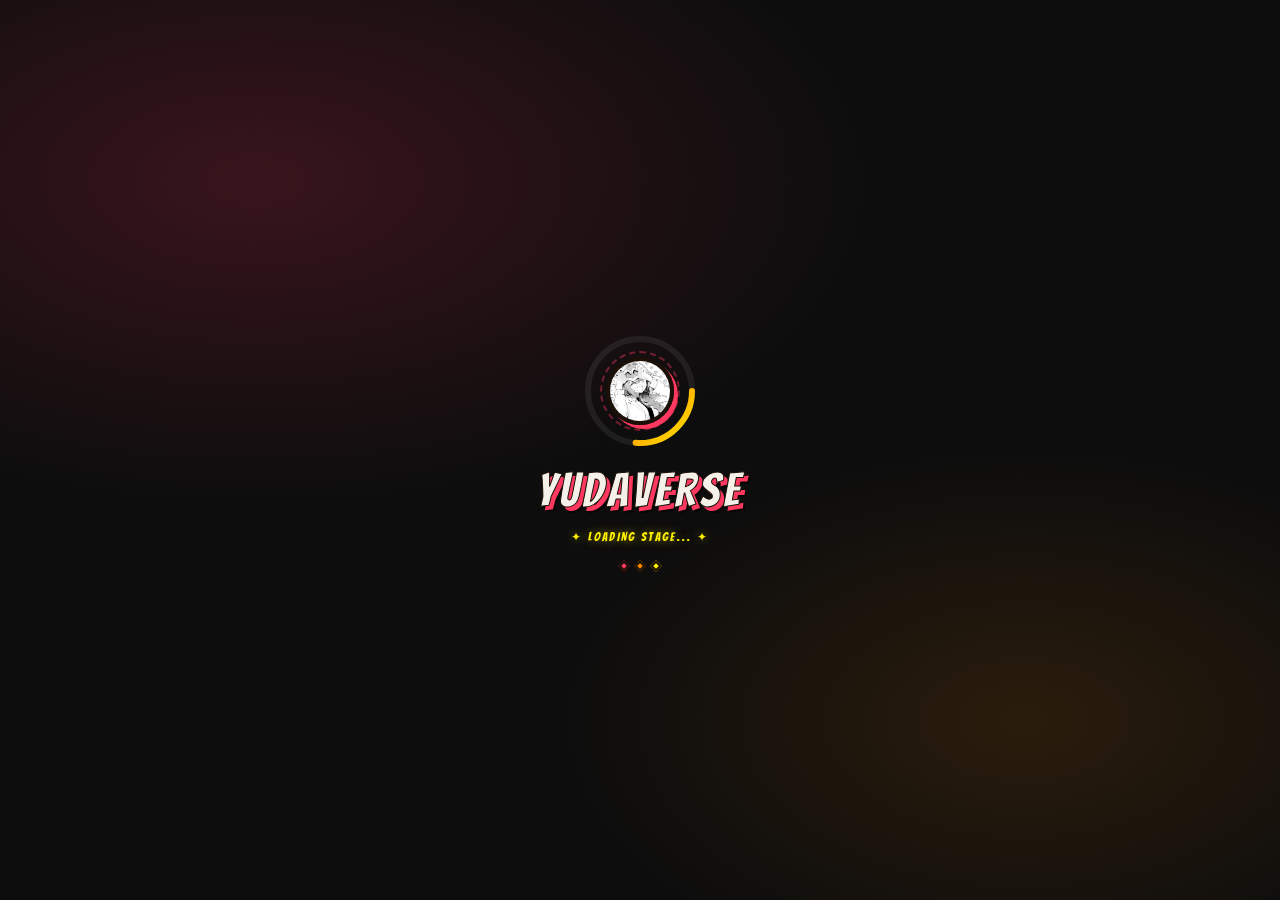
==== downloader/index.html @ 759b3881 "Add files via upload" ====
<!DOCTYPE html>
<html lang="id">
<head>
  <meta charset="UTF-8"/>
  <meta name="viewport" content="width=device-width,initial-scale=1.0"/>
  <title>YudaVerse — Universal Downloader</title>
  <link rel="icon" type="image/jpeg" href="logo.jpeg"/>
  <link rel="preconnect" href="https://fonts.googleapis.com"/>
  <link rel="preconnect" href="https://fonts.gstatic.com" crossorigin/>
  <link href="https://fonts.googleapis.com/css2?family=Bangers&family=Noto+Sans+JP:wght@400;700;900&family=M+PLUS+1p:wght@400;700;800&display=swap" rel="stylesheet"/>
  <link rel="stylesheet" href="style.css"/>
</head>
<body>

<!-- LOADING SCREEN -->
<div id="loadScreen">
  <div class="ls-bg"></div>
  <div class="manga-lines"></div>
  <div class="ls-content">
    <div class="ls-ring-wrap">
      <svg class="ls-ring" viewBox="0 0 120 120" fill="none">
        <circle cx="60" cy="60" r="52" stroke="rgba(255,255,255,.07)" stroke-width="6"/>
        <circle cx="60" cy="60" r="52" stroke="url(#rg)" stroke-width="6" stroke-linecap="round" stroke-dasharray="326" stroke-dashoffset="240" class="ring-spin"/>
        <defs><linearGradient id="rg" x1="0" y1="0" x2="120" y2="120" gradientUnits="userSpaceOnUse"><stop offset="0%" stop-color="#ff3860"/><stop offset="50%" stop-color="#ff8c00"/><stop offset="100%" stop-color="#fff200"/></linearGradient></defs>
      </svg>
      <div class="ls-logo-wrap">
        <img class="ls-logo-img" src="logo.jpeg" alt="YudaVerse"/>
        <div class="ls-logo-border"></div>
      </div>
    </div>
    <p class="ls-brand">YudaVerse</p>
    <p class="ls-tagline">✦ LOADING STAGE... ✦</p>
    <div class="ls-dots"><span></span><span></span><span></span></div>
  </div>
</div>

<!-- PLATFORM PICKER -->
<div id="platformPicker" class="hidden">
  <div class="pp-bg"></div>
  <div class="manga-halftone"></div>
  <div class="pp-panel">
    <div class="pp-header">
      <div class="pp-logo">
        <div class="pp-logo-wrap">
          <img class="pp-logo-img" src="logo.jpeg" alt="YudaVerse"/>
          <div class="pp-logo-ring"></div>
        </div>
        <div class="pp-logo-texts">
          <span class="pp-logo-text">YudaVerse</span>
          <span class="pp-logo-sub">UNIVERSAL DOWNLOADER</span>
        </div>
      </div>
      <div class="pp-speech-bubble">
        <p class="pp-subtitle">Pilih platform yang mau kamu download, senpai! ✦</p>
      </div>
    </div>
    <div class="pp-grid">
      <button class="pp-card" data-p="facebook">
        <div class="pp-card-glow" style="--glow-c:#1877f2"></div>
        <div class="pp-card-icon">
          <svg viewBox="0 0 24 24" fill="#1877f2"><path d="M24 12.073C24 5.405 18.627 0 12 0S0 5.405 0 12.073C0 18.1 4.388 23.094 10.125 24v-8.437H7.078v-3.49h3.047V9.41c0-3.025 1.792-4.697 4.533-4.697 1.312 0 2.686.236 2.686.236v2.97h-1.513c-1.491 0-1.956.93-1.956 1.874v2.25h3.328l-.532 3.49h-2.796V24C19.612 23.094 24 18.1 24 12.073z"/></svg>
        </div>
        <span class="pp-card-name">Facebook</span>
        <span class="pp-card-desc">Video &amp; Reels</span>
        <div class="pp-card-check">&#10003;</div>
      </button>
      <button class="pp-card" data-p="tiktok">
        <div class="pp-card-glow" style="--glow-c:#fe2c55"></div>
        <div class="pp-card-icon" style="background:#010101;border-radius:10px">
          <svg viewBox="0 0 24 24" fill="#fff" style="width:70%;height:70%"><path d="M19.59 6.69a4.83 4.83 0 01-3.77-4.25V2h-3.45v13.67a2.89 2.89 0 01-2.88 2.5 2.89 2.89 0 01-2.89-2.89 2.89 2.89 0 012.89-2.89c.28 0 .54.04.79.1V9.01a6.27 6.27 0 00-.79-.05 6.34 6.34 0 00-6.34 6.34 6.34 6.34 0 006.34 6.34 6.34 6.34 0 006.33-6.34V8.69a8.18 8.18 0 004.77 1.52V6.73a4.85 4.85 0 01-1-.04z"/></svg>
        </div>
        <span class="pp-card-name">TikTok</span>
        <span class="pp-card-desc">Video &amp; Slide</span>
        <div class="pp-card-check">&#10003;</div>
      </button>
      <button class="pp-card" data-p="instagram">
        <div class="pp-card-glow" style="--glow-c:#e1306c"></div>
        <div class="pp-card-icon">
          <svg viewBox="0 0 24 24"><defs><radialGradient id="ig1" cx="30%" cy="107%" r="150%"><stop offset="0%" stop-color="#fdf497"/><stop offset="5%" stop-color="#fdf497"/><stop offset="45%" stop-color="#fd5949"/><stop offset="60%" stop-color="#d6249f"/><stop offset="90%" stop-color="#285AEB"/></radialGradient></defs><path fill="url(#ig1)" d="M12 2.163c3.204 0 3.584.012 4.85.07 3.252.148 4.771 1.691 4.919 4.919.058 1.265.069 1.645.069 4.849 0 3.205-.012 3.584-.069 4.849-.149 3.225-1.664 4.771-4.919 4.919-1.266.058-1.644.07-4.85.07-3.204 0-3.584-.012-4.849-.07-3.26-.149-4.771-1.699-4.919-4.92-.058-1.265-.07-1.644-.07-4.849 0-3.204.013-3.583.07-4.849.149-3.227 1.664-4.771 4.919-4.919 1.266-.057 1.645-.069 4.849-.069zM12 0C8.741 0 8.333.014 7.053.072 2.695.272.273 2.69.073 7.052.014 8.333 0 8.741 0 12c0 3.259.014 3.668.072 4.948.2 4.358 2.618 6.78 6.98 6.98C8.333 23.986 8.741 24 12 24c3.259 0 3.668-.014 4.948-.072 4.354-.2 6.782-2.618 6.979-6.98.059-1.28.073-1.689.073-4.948 0-3.259-.014-3.667-.072-4.947-.196-4.354-2.617-6.78-6.979-6.98C15.668.014 15.259 0 12 0zm0 5.838a6.162 6.162 0 100 12.324 6.162 6.162 0 000-12.324zM12 16a4 4 0 110-8 4 4 0 010 8zm6.406-11.845a1.44 1.44 0 100 2.881 1.44 1.44 0 000-2.881z"/></svg>
        </div>
        <span class="pp-card-name">Instagram</span>
        <span class="pp-card-desc">Reels &amp; Post</span>
        <div class="pp-card-check">&#10003;</div>
      </button>
      <button class="pp-card" data-p="spotify">
        <div class="pp-card-glow" style="--glow-c:#1db954"></div>
        <div class="pp-card-icon">
          <svg viewBox="0 0 24 24" fill="#1db954"><path d="M12 0C5.4 0 0 5.4 0 12s5.4 12 12 12 12-5.4 12-12S18.66 0 12 0zm5.521 17.34c-.24.359-.66.48-1.021.24-2.82-1.74-6.36-2.101-10.561-1.141-.418.122-.779-.179-.899-.539-.12-.421.18-.78.54-.9 4.56-1.021 8.52-.6 11.64 1.32.42.18.479.659.301 1.02zm1.44-3.3c-.301.42-.841.6-1.262.3-3.239-1.98-8.159-2.58-11.939-1.38-.479.12-1.02-.12-1.14-.6-.12-.48.12-1.021.6-1.141C9.6 9.9 15 10.561 18.72 12.84c.361.181.54.78.241 1.2zm.12-3.36C15.24 8.4 8.82 8.16 5.16 9.301c-.6.179-1.2-.181-1.38-.721-.18-.601.18-1.2.72-1.381 4.26-1.26 11.28-1.02 15.721 1.621.539.3.719 1.02.419 1.56-.299.421-1.02.599-1.559.3z"/></svg>
        </div>
        <span class="pp-card-name">Spotify</span>
        <span class="pp-card-desc">Lagu &amp; Track</span>
        <div class="pp-card-check">&#10003;</div>
      </button>
      <button class="pp-card" data-p="soundcloud">
        <div class="pp-card-glow" style="--glow-c:#ff5500"></div>
        <div class="pp-card-icon">
          <svg viewBox="0 0 24 24" fill="#ff5500"><path d="M1.175 12.225c-.017 0-.034.002-.05.006-.017-.004-.034-.006-.05-.006-.225 0-.407.182-.407.407v.001c0 .224.181.406.406.406.017 0 .034-.002.05-.006.017.004.034.006.05.006.225 0 .406-.181.406-.406v-.001c0-.225-.181-.407-.405-.407zm1.469-.83c-.025 0-.049.004-.073.01-.025-.006-.049-.01-.073-.01-.337 0-.609.272-.609.609v.001c0 .337.272.609.609.609.025 0 .049-.004.073-.01.025.006.049.01.073.01.337 0 .609-.272.609-.609v-.001c0-.337-.272-.609-.609-.609zM24 11.175c0-2.251-1.824-4.076-4.075-4.076-.285 0-.563.03-.832.087C18.48 5.648 16.91 4.5 15.075 4.5c-.583 0-1.137.131-1.631.364C12.503 3.124 11.059 2.25 9.419 2.25c-2.758 0-4.994 2.236-4.994 4.994 0 .152.007.302.021.45C2.906 8.151 2.25 9.184 2.25 10.35c0 1.763 1.429 3.192 3.192 3.192H20.6c1.874 0 3.4-1.525 3.4-3.4v-.032l.001.065z"/></svg>
        </div>
        <span class="pp-card-name">SoundCloud</span>
        <span class="pp-card-desc">Audio &amp; Mix</span>
        <div class="pp-card-check">&#10003;</div>
      </button>
      <button class="pp-card" data-p="twitter">
        <div class="pp-card-glow" style="--glow-c:#ffffff"></div>
        <div class="pp-card-icon" style="background:#000;border-radius:10px">
          <svg viewBox="0 0 24 24" fill="#fff" style="width:65%;height:65%"><path d="M18.244 2.25h3.308l-7.227 8.26 8.502 11.24H16.17l-4.714-6.231-5.401 6.231H2.744l7.737-8.835L1.254 2.25H8.08l4.259 5.631 5.905-5.631zm-1.161 17.52h1.833L7.084 4.126H5.117z"/></svg>
        </div>
        <span class="pp-card-name">X / Twitter</span>
        <span class="pp-card-desc">Video Tweet</span>
        <div class="pp-card-check">&#10003;</div>
      </button>
    </div>
    <button class="pp-cta" id="ppCta" disabled>
      <span id="ppCtaLabel">Pilih Platform</span>
      <span class="pp-cta-arrow">&#8594;</span>
    </button>
  </div>
</div>

<!-- MAIN APP -->
<div id="app" class="hidden">
  <header class="app-header">
    <div class="header-brand">
      <div class="header-logo-wrap">
        <img class="header-logo-img" src="logo.jpeg" alt="YudaVerse"/>
        <div class="header-logo-ring"></div>
      </div>
      <div class="header-titles">
        <span class="header-name">YudaVerse</span>
        <span class="header-sub">DOWNLOADER</span>
      </div>
    </div>
    <div class="header-right">
      <button class="header-btn" id="changePlatformBtn" title="Kembali">← Kembali</button>
    </div>
  </header>
  <div class="active-platform" id="activePlatformBadge">
    <div class="ap-icon" id="apIcon"></div>
    <div class="ap-text">
      <div class="ap-name" id="apName">Facebook Downloader</div>
      <div class="ap-desc" id="apDesc">Contoh: facebook.com/share/r/...</div>
    </div>
  </div>
  <div class="input-area" id="urlInputArea">
    <div class="input-wrap">
      <span class="i-pfx">
        <svg viewBox="0 0 24 24" fill="none" stroke="currentColor" stroke-width="2" stroke-linecap="round" stroke-linejoin="round"><path d="M10 13a5 5 0 007.54.54l3-3a5 5 0 00-7.07-7.07l-1.72 1.71"/><path d="M14 11a5 5 0 00-7.54-.54l-3 3a5 5 0 007.07 7.07l1.71-1.71"/></svg>
      </span>
      <input type="url" id="urlInput" placeholder="Paste URL di sini, senpai~" autocomplete="off" spellcheck="false"/>
      <button id="clearBtn" class="clear-btn" title="Hapus">&#x2715;</button>
    </div>
    <button id="goBtn" class="go-btn">
      <span id="goBtnLbl">DOWNLOAD!</span>
      <span class="go-arr">↓</span>
    </button>
  </div>
  <div id="zone" class="zone" style="display:none">
    <div id="zLoad" class="z-load" style="display:none">
      <svg class="z-spinner" viewBox="0 0 50 50">
        <circle cx="25" cy="25" r="20" fill="none" stroke="url(#sg)" stroke-width="4" stroke-linecap="round" stroke-dasharray="100" stroke-dashoffset="60"/>
        <defs><linearGradient id="sg" x1="0" y1="0" x2="50" y2="50" gradientUnits="userSpaceOnUse"><stop offset="0%" stop-color="#ff3860"/><stop offset="100%" stop-color="#ff8c00"/></linearGradient></defs>
      </svg>
      <p>Mengambil data&hellip;</p>
    </div>
    <div id="zErr" class="z-err" style="display:none">
      <span class="z-err-ico">&#9888;&#65039;</span>
      <p id="zErrMsg"></p>
      <button onclick="resetUI()">Coba Lagi</button>
    </div>
    <div id="zMedia" class="mcard" style="display:none">
      <div class="mcard-cover-wrap">
        <img id="mCover" class="mcard-cover" alt="cover" style="display:none"/>
        <span id="mPtag" class="mcard-ptag tag-fb">FB</span>
      </div>
      <div class="mcard-body">
        <p id="mTitle" class="mcard-title"></p>
        <div id="mMeta" class="mcard-meta"></div>
        <div id="mLinks" class="mcard-links"></div>
      </div>
    </div>
  </div>
</div>

<!-- MUSIC PLAYER -->
<div id="musicPlayer" style="display:none">
  <button class="mp-logo-btn" id="mpPlayBtn" title="Play/Pause">
    <img class="mp-logo-img" src="logo.jpeg" alt="YudaVerse"/>
    <div class="mp-logo-overlay">
      <svg class="icon-play" viewBox="0 0 24 24"><polygon points="6,4 20,12 6,20"/></svg>
      <svg class="icon-pause" viewBox="0 0 24 24"><rect x="5" y="4" width="4" height="16" rx="1"/><rect x="15" y="4" width="4" height="16" rx="1"/></svg>
    </div>
  </button>
  <div class="mp-info">
    <div class="mp-sub" id="mpSubText">Tap logo untuk memutar ♪</div>
  </div>
</div>
<audio id="bgAudio" loop preload="none"></audio>

<!-- WA FLOAT -->
<a id="waFloat" href="https://wa.me/6285880732507" target="_blank" rel="noopener" title="Chat WhatsApp">
  <svg viewBox="0 0 24 24"><path d="M17.472 14.382c-.297-.149-1.758-.867-2.03-.967-.273-.099-.471-.148-.67.15-.197.297-.767.966-.94 1.164-.173.199-.347.223-.644.075-.297-.15-1.255-.463-2.39-1.475-.883-.788-1.48-1.761-1.653-2.059-.173-.297-.018-.458.13-.606.134-.133.298-.347.446-.52.149-.174.198-.298.298-.497.099-.198.05-.371-.025-.52-.075-.149-.669-1.612-.916-2.207-.242-.579-.487-.5-.669-.51-.173-.008-.371-.01-.57-.01-.198 0-.52.074-.792.372-.272.297-1.04 1.016-1.04 2.479 0 1.462 1.065 2.875 1.213 3.074.149.198 2.096 3.2 5.077 4.487.709.306 1.262.489 1.694.625.712.227 1.36.195 1.871.118.571-.085 1.758-.719 2.006-1.413.248-.694.248-1.289.173-1.413-.074-.124-.272-.198-.57-.347m-5.421 7.403h-.004a9.87 9.87 0 01-5.031-1.378l-.361-.214-3.741.982.998-3.648-.235-.374a9.86 9.86 0 01-1.51-5.26c.001-5.45 4.436-9.884 9.888-9.884 2.64 0 5.122 1.03 6.988 2.898a9.825 9.825 0 012.893 6.994c-.003 5.45-4.437 9.884-9.885 9.884m8.413-18.297A11.815 11.815 0 0012.05 0C5.495 0 .16 5.335.157 11.892c0 2.096.547 4.142 1.588 5.945L.057 24l6.305-1.654a11.882 11.882 0 005.683 1.448h.005c6.554 0 11.89-5.335 11.893-11.893a11.821 11.821 0 00-3.48-8.413z"/></svg>
</a>

<script src="app.js"></script>
</body>
</html>
---- downloader/style.css ----
@import url('https://fonts.googleapis.com/css2?family=Bangers&family=M+PLUS+1p:wght@400;700;800;900&display=swap');

:root{
  --bg:#0d0d0d;--surface:#161616;--surface2:#1f1f1f;
  --border:rgba(255,255,255,.1);--border2:rgba(255,255,255,.2);
  --text:#f5f0e8;--muted:#7a7060;--muted2:#b0a890;
  --accent:#ff3860;--accent2:#ff8c00;--green:#00e676;--red:#ff1744;
  --yellow:#fff200;--ink:#1a1008;
  --r-sm:4px;--r-md:6px;--r-lg:8px;--r-xl:12px;
  --shadow:0 8px 40px rgba(0,0,0,.9);
  --glow:0 0 20px rgba(255,56,96,.3);
  --font-head:'Bangers',cursive;--font-body:'M PLUS 1p',sans-serif;
  --ink-border:3px solid #1a1008;
  --ink-border-heavy:4px solid #1a1008;
}

*,*::before,*::after{box-sizing:border-box;margin:0;padding:0}
html{font-size:16px}
body{
  background:var(--bg);color:var(--text);font-family:var(--font-body);
  min-height:100dvh;overflow-x:hidden;-webkit-font-smoothing:antialiased;
  background-image:
    repeating-linear-gradient(0deg,transparent,transparent 28px,rgba(255,255,255,.012) 28px,rgba(255,255,255,.012) 29px),
    repeating-linear-gradient(90deg,transparent,transparent 28px,rgba(255,255,255,.012) 28px,rgba(255,255,255,.012) 29px);
}
.hidden{display:none!important}
.fade-out{animation:fadeOut .4s ease forwards}
.slide-in{animation:slideUp .5s cubic-bezier(.22,1,.36,1) forwards}

@keyframes fadeOut{to{opacity:0;transform:scale(.96);pointer-events:none}}
@keyframes slideUp{from{opacity:0;transform:translateY(26px)}to{opacity:1;transform:translateY(0)}}
@keyframes fadeIn{from{opacity:0;transform:translateY(8px)}to{opacity:1;transform:translateY(0)}}
@keyframes spin{to{transform:rotate(360deg)}}
@keyframes dot{0%,80%,100%{transform:scale(.6);opacity:.35}40%{transform:scale(1);opacity:1}}
@keyframes shake{0%,100%{transform:translateX(0)}20%{transform:translateX(-6px)}40%{transform:translateX(6px)}60%{transform:translateX(-4px)}80%{transform:translateX(4px)}}
@keyframes bgShift{0%,100%{background-position:0% 50%}50%{background-position:100% 50%}}
@keyframes pulse{0%,100%{box-shadow:4px 4px 0 #1a1008,0 0 0 0 rgba(255,56,96,.5)}50%{box-shadow:4px 4px 0 #1a1008,0 0 0 10px rgba(255,56,96,0)}}
@keyframes mangaPop{0%{transform:scale(.7) rotate(-3deg);opacity:0}60%{transform:scale(1.08) rotate(1deg)}100%{transform:scale(1) rotate(0deg);opacity:1}}
@keyframes inkDrip{0%,100%{transform:translateY(0)}50%{transform:translateY(3px)}}

.manga-halftone{
  position:fixed;inset:0;pointer-events:none;z-index:0;
  background-image:radial-gradient(circle,rgba(255,56,96,.05) 1px,transparent 1px);
  background-size:18px 18px;
}

/* ─── LOADING ─── */
#loadScreen{position:fixed;inset:0;z-index:9999;display:flex;align-items:center;justify-content:center;background:var(--bg);overflow:hidden}
.ls-bg{position:absolute;inset:0;background:radial-gradient(ellipse 80% 60% at 20% 20%,rgba(255,56,96,.18) 0%,transparent 60%),radial-gradient(ellipse 60% 50% at 80% 80%,rgba(255,140,0,.12) 0%,transparent 60%)}
.ls-content{position:relative;z-index:1;display:flex;flex-direction:column;align-items:center;gap:14px;animation:mangaPop .6s cubic-bezier(.34,1.56,.64,1) forwards}
.ls-ring-wrap{position:relative;width:120px;height:120px;display:flex;align-items:center;justify-content:center}
.ls-ring{position:absolute;inset:0;width:100%;height:100%}
.ring-spin{animation:spin 1.4s linear infinite;transform-origin:60px 60px}
.ls-logo-wrap{position:relative;width:72px;height:72px;display:flex;align-items:center;justify-content:center}
.ls-logo-img{width:68px;height:68px;border-radius:50%;object-fit:cover;border:var(--ink-border-heavy);box-shadow:4px 4px 0 var(--accent)}
.ls-logo-border{position:absolute;inset:-4px;border-radius:50%;border:2px dashed rgba(255,56,96,.4);animation:spin 6s linear infinite}
.ls-brand{font-family:var(--font-head);font-size:3rem;font-weight:400;letter-spacing:.08em;color:var(--text);text-shadow:4px 4px 0 var(--accent),6px 6px 0 rgba(0,0,0,.5);-webkit-text-stroke:1px var(--ink)}
.ls-tagline{font-size:.72rem;color:var(--yellow);letter-spacing:.2em;font-family:var(--font-head);text-shadow:0 0 10px rgba(255,242,0,.5);animation:inkDrip 1.5s ease-in-out infinite}
.ls-dots{display:flex;gap:8px;margin-top:4px}
.ls-dots span{width:8px;height:8px;border-radius:0;background:var(--accent);border:2px solid var(--ink);animation:dot 1.2s ease-in-out infinite;transform:rotate(45deg)}
.ls-dots span:nth-child(2){animation-delay:.2s;background:var(--accent2)}
.ls-dots span:nth-child(3){animation-delay:.4s;background:var(--yellow)}

/* ─── PLATFORM PICKER ─── */
#platformPicker{position:fixed;inset:0;z-index:8888;display:flex;align-items:center;justify-content:center;padding:20px;overflow-y:auto}
.pp-bg{position:fixed;inset:0;background:radial-gradient(ellipse 70% 60% at 15% 15%,rgba(255,56,96,.15) 0%,transparent 55%),radial-gradient(ellipse 60% 55% at 85% 85%,rgba(255,140,0,.10) 0%,transparent 55%),var(--bg)}
.pp-panel{position:relative;z-index:1;width:100%;max-width:540px;padding:28px 20px 24px;background:var(--surface);border:var(--ink-border-heavy);border-radius:var(--r-xl);box-shadow:6px 6px 0 var(--accent),var(--shadow);outline:2px solid rgba(255,56,96,.15);outline-offset:4px}
.pp-header{text-align:center;margin-bottom:24px}
.pp-logo{display:inline-flex;align-items:center;gap:14px;margin-bottom:14px}
.pp-logo-wrap{position:relative;width:56px;height:56px;display:flex;align-items:center;justify-content:center;flex-shrink:0}
.pp-logo-img{width:52px;height:52px;border-radius:50%;object-fit:cover;border:var(--ink-border-heavy);box-shadow:3px 3px 0 var(--accent)}
.pp-logo-ring{position:absolute;inset:-3px;border-radius:50%;border:2px dashed rgba(255,56,96,.4);animation:spin 8s linear infinite}
.pp-logo-texts{display:flex;flex-direction:column;align-items:flex-start;gap:2px}
.pp-logo-text{font-family:var(--font-head);font-size:2rem;font-weight:400;letter-spacing:.06em;color:var(--text);text-shadow:3px 3px 0 var(--accent);-webkit-text-stroke:.5px var(--ink);line-height:1}
.pp-logo-sub{font-size:.56rem;letter-spacing:.18em;font-family:var(--font-head);background:var(--accent);color:#fff;padding:1px 6px;border-radius:2px;border:1px solid var(--ink)}
.pp-speech-bubble{position:relative;background:rgba(255,242,0,.06);border:2px solid rgba(255,242,0,.25);border-radius:var(--r-md);padding:10px 14px;display:inline-block}
.pp-speech-bubble::before{content:'';position:absolute;top:-10px;left:50%;transform:translateX(-50%);width:0;height:0;border-left:8px solid transparent;border-right:8px solid transparent;border-bottom:10px solid rgba(255,242,0,.25)}
.pp-subtitle{font-size:.82rem;color:var(--muted2);line-height:1.5}
.pp-grid{display:grid;grid-template-columns:repeat(3,1fr);gap:8px;margin-bottom:20px}
.pp-card{position:relative;overflow:hidden;background:var(--surface2);border:var(--ink-border);border-radius:var(--r-sm);padding:14px 8px 12px;cursor:pointer;display:flex;flex-direction:column;align-items:center;gap:6px;transition:transform .15s,box-shadow .2s;font-family:var(--font-body);clip-path:polygon(0 0,calc(100% - 8px) 0,100% 8px,100% 100%,8px 100%,0 calc(100% - 8px))}
.pp-card-glow{position:absolute;inset:0;background:radial-gradient(ellipse 80% 60% at 50% 0%,var(--glow-c,#fff),transparent 65%);opacity:0;transition:opacity .3s;pointer-events:none}
.pp-card:hover .pp-card-glow,.pp-card.selected .pp-card-glow{opacity:.18}
.pp-card:hover{transform:translate(-2px,-2px);box-shadow:4px 4px 0 var(--accent)}
.pp-card.selected{border-color:var(--accent);background:rgba(255,56,96,.08);box-shadow:4px 4px 0 var(--accent);transform:translate(-2px,-2px)}
.pp-card-icon{width:40px;height:40px;border-radius:8px;display:flex;align-items:center;justify-content:center;overflow:hidden;border:2px solid var(--ink)}
.pp-card-icon img,.pp-card-icon svg{width:100%;height:100%;object-fit:contain}
.pp-card-name{font-family:var(--font-head);font-size:.85rem;font-weight:400;color:var(--text);letter-spacing:.03em}
.pp-card-desc{font-size:.62rem;color:var(--muted);text-align:center;line-height:1.3}
.pp-card-check{position:absolute;top:5px;right:5px;width:18px;height:18px;background:var(--accent);color:#fff;font-size:.6rem;font-weight:800;display:flex;align-items:center;justify-content:center;opacity:0;transform:scale(.3) rotate(-20deg);transition:opacity .2s,transform .25s cubic-bezier(.34,1.56,.64,1);clip-path:polygon(0 0,calc(100% - 4px) 0,100% 4px,100% 100%,4px 100%,0 calc(100% - 4px))}
.pp-card.selected .pp-card-check{opacity:1;transform:scale(1) rotate(0)}
.pp-cta{width:100%;padding:14px 20px;border:var(--ink-border-heavy);border-radius:var(--r-sm);background:linear-gradient(135deg,var(--accent),var(--accent2));color:#fff;font-family:var(--font-head);font-size:1.2rem;font-weight:400;cursor:pointer;letter-spacing:.1em;display:flex;align-items:center;justify-content:center;gap:10px;transition:transform .15s,box-shadow .2s;box-shadow:4px 4px 0 var(--ink);text-shadow:1px 1px 0 rgba(0,0,0,.4)}
.pp-cta:disabled{opacity:.3;cursor:not-allowed;transform:none;box-shadow:none}
.pp-cta:not(:disabled):hover{transform:translate(-2px,-2px);box-shadow:6px 6px 0 var(--ink)}
.pp-cta-arrow{font-size:1.2rem;transition:transform .2s}
.pp-cta:not(:disabled):hover .pp-cta-arrow{transform:translateX(5px)}

/* ─── MAIN APP ─── */
#app{min-height:100dvh;display:flex;flex-direction:column;max-width:500px;margin:0 auto;padding:0 16px 100px}

.app-header{display:flex;align-items:center;justify-content:space-between;padding:16px 0 18px;border-bottom:var(--ink-border);margin-bottom:16px}
.header-brand{display:flex;align-items:center;gap:12px}
.header-logo-wrap{position:relative;width:48px;height:48px;display:flex;align-items:center;justify-content:center;flex-shrink:0}
.header-logo-img{width:44px;height:44px;border-radius:50%;object-fit:cover;border:var(--ink-border-heavy);box-shadow:3px 3px 0 var(--accent)}
.header-logo-ring{position:absolute;inset:-3px;border-radius:50%;border:1.5px dashed rgba(255,56,96,.5);animation:spin 6s linear infinite}
.header-titles{display:flex;flex-direction:column;gap:1px}
.header-name{font-family:var(--font-head);font-size:1.6rem;font-weight:400;letter-spacing:.06em;color:var(--text);text-shadow:3px 3px 0 var(--accent);-webkit-text-stroke:.5px var(--ink);line-height:1}
.header-sub{font-size:.55rem;letter-spacing:.2em;color:var(--accent);font-family:var(--font-head)}
.header-right{display:flex;align-items:center;gap:8px}
.header-btn{background:var(--surface2);border:var(--ink-border);color:var(--muted2);height:34px;border-radius:var(--r-sm);cursor:pointer;display:flex;align-items:center;justify-content:center;padding:0 12px;font-family:var(--font-head);font-size:.85rem;letter-spacing:.04em;transition:transform .15s,box-shadow .2s,color .2s;box-shadow:2px 2px 0 var(--ink)}
.header-btn:hover{color:var(--accent);transform:translate(-1px,-1px);box-shadow:3px 3px 0 var(--accent)}

.active-platform{display:flex;align-items:center;gap:12px;background:var(--surface);border:var(--ink-border);border-radius:var(--r-md);padding:12px 14px;margin-bottom:18px;box-shadow:3px 3px 0 rgba(255,56,96,.3);position:relative;overflow:hidden}
.active-platform::before{content:'';position:absolute;left:0;top:0;bottom:0;width:3px;background:var(--accent)}
.ap-icon{width:38px;height:38px;border-radius:6px;display:flex;align-items:center;justify-content:center;overflow:hidden;flex-shrink:0;border:var(--ink-border)}
.ap-icon img,.ap-icon svg{width:100%;height:100%;object-fit:contain}
.ap-text{flex:1}
.ap-name{font-family:var(--font-head);font-size:1rem;font-weight:400;letter-spacing:.04em}
.ap-desc{font-size:.7rem;color:var(--muted);margin-top:2px;line-height:1.4}

.input-area{display:flex;flex-direction:column;gap:10px;margin-bottom:20px}
.input-wrap{display:flex;align-items:center;gap:10px;background:var(--surface);border:var(--ink-border-heavy);border-radius:var(--r-sm);padding:0 14px;transition:border-color .25s,box-shadow .25s;box-shadow:3px 3px 0 var(--ink)}
.input-wrap:focus-within{border-color:var(--accent);box-shadow:4px 4px 0 var(--accent)}
.i-pfx{flex-shrink:0;display:flex;align-items:center;color:var(--accent)}
.i-pfx svg{width:16px;height:16px}
#urlInput{flex:1;background:transparent;border:none;outline:none;color:var(--text);font-family:var(--font-body);font-size:.88rem;padding:14px 0;caret-color:var(--accent)}
#urlInput::placeholder{color:var(--muted);font-style:italic}
.clear-btn{background:none;border:none;color:var(--muted);cursor:pointer;font-size:.75rem;padding:4px;opacity:0;pointer-events:none;transition:opacity .2s,color .2s;flex-shrink:0}
.clear-btn.show{opacity:1;pointer-events:auto}
.clear-btn:hover{color:var(--red)}
.go-btn{width:100%;padding:15px 20px;border:var(--ink-border-heavy);border-radius:var(--r-sm);background:linear-gradient(135deg,#cc0033,#ff3860,#ff6b35);background-size:200% 200%;color:#fff;font-family:var(--font-head);font-size:1.3rem;font-weight:400;cursor:pointer;letter-spacing:.15em;display:flex;align-items:center;justify-content:center;gap:8px;transition:transform .15s,box-shadow .2s,opacity .2s;box-shadow:5px 5px 0 var(--ink);animation:bgShift 4s ease infinite;text-shadow:1px 2px 0 rgba(0,0,0,.5)}
.go-btn:disabled{opacity:.4;cursor:not-allowed;transform:none;box-shadow:2px 2px 0 var(--ink)}
.go-btn:not(:disabled):hover{transform:translate(-3px,-3px);box-shadow:8px 8px 0 var(--ink)}
.go-arr{font-size:1.1rem;animation:inkDrip 1s ease-in-out infinite}
.shake{animation:shake .35s ease}

.zone{border-radius:var(--r-lg);overflow:hidden;animation:fadeIn .3s ease}
.z-load{display:flex;flex-direction:column;align-items:center;gap:14px;padding:36px;background:var(--surface);border:var(--ink-border);border-radius:var(--r-lg);box-shadow:3px 3px 0 rgba(255,56,96,.3)}
.z-load p{font-size:.82rem;color:var(--muted2);font-family:var(--font-head);letter-spacing:.05em}
.z-spinner{width:44px;height:44px;animation:spin 1.2s linear infinite}
.z-err{display:flex;flex-direction:column;align-items:center;gap:10px;padding:28px 18px;background:rgba(255,23,68,.06);border:2px solid rgba(255,23,68,.3);border-radius:var(--r-lg);text-align:center;box-shadow:3px 3px 0 rgba(255,23,68,.3)}
.z-err-ico{font-size:1.8rem}
.z-err p{font-size:.82rem;color:var(--red);line-height:1.5;white-space:pre-line}
.z-err button{margin-top:6px;padding:8px 18px;background:rgba(255,23,68,.12);border:var(--ink-border);color:var(--red);border-radius:var(--r-sm);cursor:pointer;font-family:var(--font-head);font-size:.9rem;letter-spacing:.05em;transition:transform .15s,box-shadow .2s;box-shadow:2px 2px 0 var(--ink)}
.z-err button:hover{transform:translate(-1px,-1px);box-shadow:3px 3px 0 var(--red)}

.mcard{background:var(--surface);border:var(--ink-border);border-radius:var(--r-lg);overflow:hidden;box-shadow:5px 5px 0 var(--ink)}
.mcard-cover-wrap{position:relative;width:100%;aspect-ratio:16/9;overflow:hidden;background:linear-gradient(135deg,#1a1008,#0d0d0d)}
.mcard-cover{width:100%;height:100%;object-fit:cover;display:block;transition:transform .3s}
.mcard-cover-wrap:hover .mcard-cover{transform:scale(1.02)}
.mcard-ptag{position:absolute;top:8px;left:8px;padding:2px 8px;font-family:var(--font-head);font-size:.72rem;font-weight:400;letter-spacing:.08em;border:2px solid var(--ink)}
.tag-fb{background:#1877f2;color:#fff}
.tag-tt{background:#010101;color:#fff}
.tag-ig{background:linear-gradient(135deg,#f09433,#dc2743,#bc1888);color:#fff}
.tag-sp{background:#1db954;color:#000}
.tag-sc{background:#ff5500;color:#fff}
.tag-tw{background:#000;color:#fff}
.mcard-body{padding:16px 16px 18px}
.mcard-title{font-family:var(--font-head);font-size:1rem;font-weight:400;line-height:1.4;margin-bottom:10px;letter-spacing:.03em}
.mcard-meta{display:flex;flex-wrap:wrap;gap:6px;margin-bottom:14px}
.meta-chip{background:var(--surface2);border:1.5px solid var(--border);border-radius:0;padding:3px 8px;font-size:.68rem;color:var(--muted2)}
.mcard-links{display:flex;flex-direction:column;gap:8px}
.dl-link{width:100%;background:var(--surface2);border:var(--ink-border);border-radius:var(--r-sm);padding:11px 14px;cursor:pointer;display:flex;align-items:center;gap:12px;transition:transform .15s,box-shadow .2s,background .2s;font-family:var(--font-body);color:var(--text);box-shadow:2px 2px 0 var(--ink)}
.dl-link:hover:not(:disabled){background:rgba(255,56,96,.08);transform:translate(-2px,-2px);box-shadow:4px 4px 0 var(--accent)}
.dl-link:disabled{opacity:.5;cursor:not-allowed}
.dl-link.audio-link:hover:not(:disabled){background:rgba(0,230,118,.06);box-shadow:4px 4px 0 var(--green)}
.dl-link-ico{width:30px;height:30px;border-radius:4px;display:flex;align-items:center;justify-content:center;background:rgba(255,255,255,.05);flex-shrink:0;border:1.5px solid var(--border2)}
.dl-link-ico svg{width:16px;height:16px}
.dl-link-label{flex:1;text-align:left}
.dl-link-qlabel{display:block;font-size:.83rem;font-weight:700}
.dl-link-sub{display:block;font-size:.68rem;color:var(--muted);margin-top:1px}
.dl-link-arr{font-size:.9rem;color:var(--accent);transition:transform .2s;flex-shrink:0}
.dl-link:hover:not(:disabled) .dl-link-arr{transform:translateY(3px)}
.slide-strip{display:flex;gap:8px;overflow-x:auto;scrollbar-width:none;padding:2px 0 10px}
.slide-strip::-webkit-scrollbar{display:none}
.slide-thumb{flex-shrink:0;width:72px;height:72px;border-radius:4px;overflow:hidden;border:var(--ink-border);position:relative;background:var(--surface2)}
.slide-thumb img{width:100%;height:100%;object-fit:cover;display:block}
.slide-thumb span{position:absolute;bottom:3px;right:4px;font-size:.58rem;font-weight:700;background:rgba(0,0,0,.8);color:#fff;padding:1px 4px;border-radius:2px}

#musicPlayer{position:fixed;bottom:0;left:0;right:0;z-index:5000;background:rgba(13,13,13,.96);border-top:var(--ink-border-heavy);backdrop-filter:blur(16px);padding:10px 16px 14px;display:flex;align-items:center;gap:12px}
.mp-logo-btn{position:relative;width:46px;height:46px;border-radius:50%;border:none;padding:0;cursor:pointer;flex-shrink:0;background:transparent;outline:none;transition:transform .15s,box-shadow .2s;box-shadow:0 0 0 2.5px var(--accent),2px 2px 0 var(--ink)}
.mp-logo-btn:hover{transform:translate(-1px,-1px);box-shadow:0 0 0 2.5px var(--accent),3px 3px 0 var(--accent)}
.mp-logo-img{width:46px;height:46px;border-radius:50%;object-fit:cover;display:block}
.mp-logo-overlay{position:absolute;inset:0;border-radius:50%;background:rgba(0,0,0,.45);display:flex;align-items:center;justify-content:center;transition:background .2s}
.mp-logo-btn:hover .mp-logo-overlay{background:rgba(0,0,0,.6)}
.mp-logo-overlay svg{width:18px;height:18px;fill:#fff;filter:drop-shadow(0 1px 2px rgba(0,0,0,.7))}
.mp-logo-btn.playing .icon-play{display:none}
.mp-logo-btn:not(.playing) .icon-pause{display:none}
.mp-info{flex:1;min-width:0}
.mp-sub{font-size:.65rem;color:var(--muted);margin-top:2px}

#waFloat{position:fixed;bottom:74px;right:16px;z-index:5001;width:50px;height:50px;background:#25d366;border:var(--ink-border-heavy);display:flex;align-items:center;justify-content:center;box-shadow:4px 4px 0 var(--ink),0 4px 20px rgba(37,211,102,.4);cursor:pointer;animation:pulse 2.5s ease-in-out infinite;text-decoration:none;border-radius:8px;clip-path:polygon(0 0,calc(100% - 8px) 0,100% 8px,100% 100%,8px 100%,0 calc(100% - 8px))}
#waFloat svg{width:26px;height:26px;fill:#fff}

.app-footer{margin-top:auto;padding-top:24px;text-align:center;font-size:.68rem;color:var(--muted);border-top:var(--ink-border);font-family:var(--font-head);letter-spacing:.05em}

::-webkit-scrollbar{width:4px;height:4px}
::-webkit-scrollbar-track{background:transparent}
::-webkit-scrollbar-thumb{background:var(--accent);border-radius:0}

@media(max-width:360px){.pp-grid{grid-template-columns:repeat(2,1fr)}}
@media(min-width:600px){#app{padding:0 24px 100px}.pp-panel{padding:36px 32px 30px}}
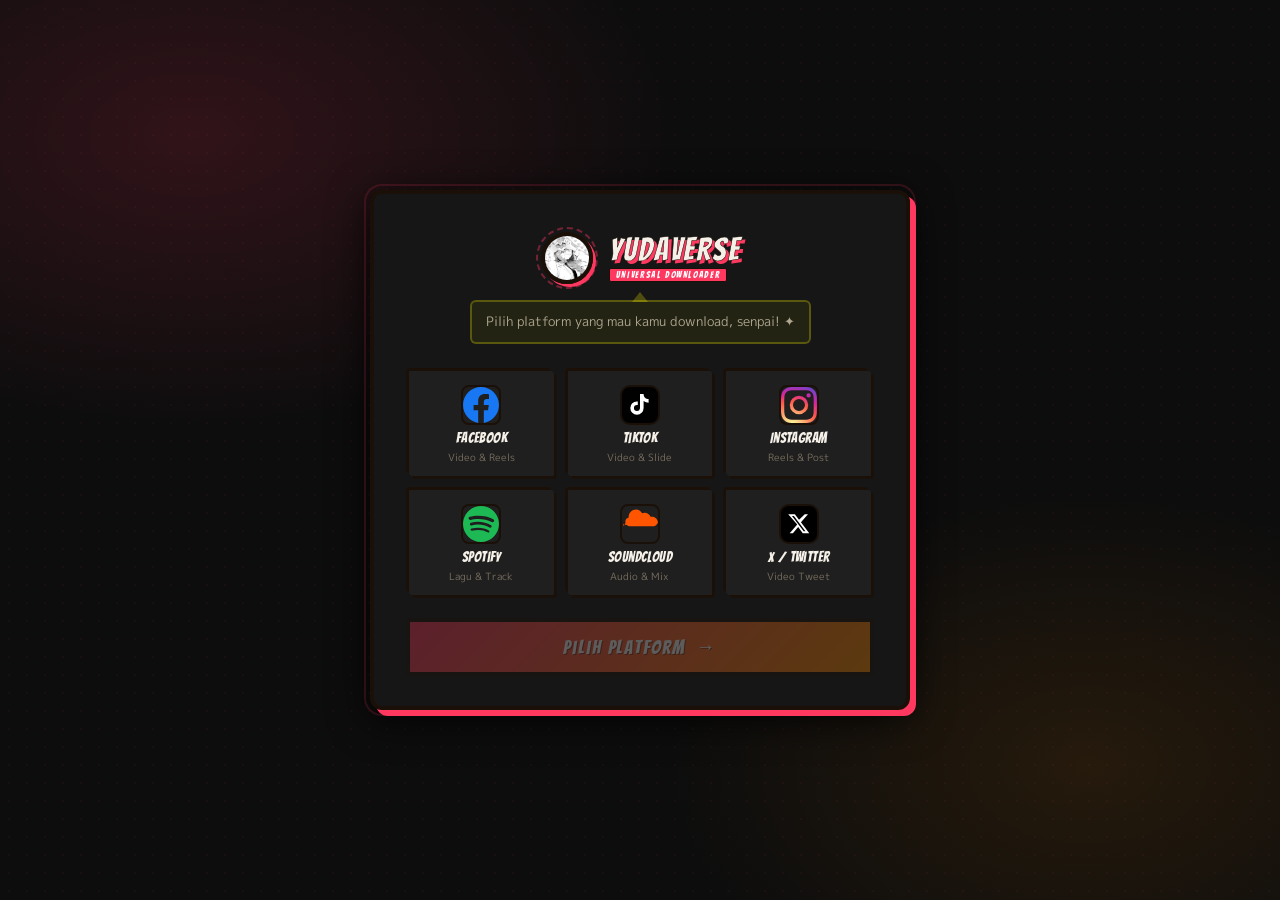
==== commit b2216149: "Add files via upload" ====
--- a/downloader/index.html
+++ b/downloader/index.html
@@ -7,7 +7,9 @@
   <link rel="icon" type="image/jpeg" href="logo.jpeg"/>
   <link rel="preconnect" href="https://fonts.googleapis.com"/>
   <link rel="preconnect" href="https://fonts.gstatic.com" crossorigin/>
-  <link href="https://fonts.googleapis.com/css2?family=Bangers&family=Noto+Sans+JP:wght@400;700;900&family=M+PLUS+1p:wght@400;700;800&display=swap" rel="stylesheet"/>
+  <!-- Non-blocking font load: tidak memblokir render halaman -->
+  <link rel="preload" href="https://fonts.googleapis.com/css2?family=Bangers&family=Noto+Sans+JP:wght@400;700;900&family=M+PLUS+1p:wght@400;700;800&display=swap" as="style" onload="this.onload=null;this.rel='stylesheet'"/>
+  <noscript><link href="https://fonts.googleapis.com/css2?family=Bangers&family=Noto+Sans+JP:wght@400;700;900&family=M+PLUS+1p:wght@400;700;800&display=swap" rel="stylesheet"/></noscript>
   <link rel="stylesheet" href="style.css"/>
 </head>
 <body>
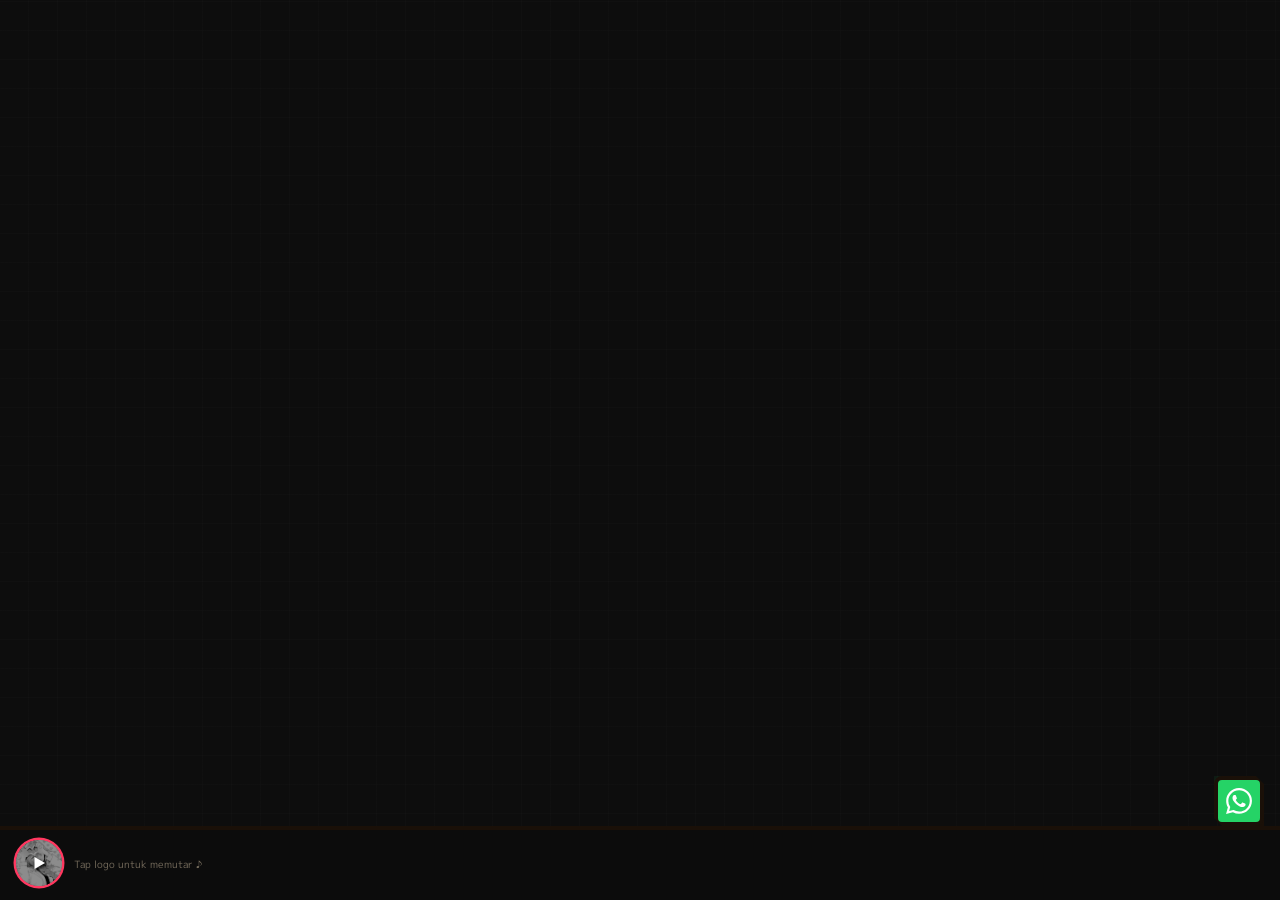
==== commit 5c206da0: "Update index.html" ====
--- a/downloader/index.html
+++ b/downloader/index.html
@@ -13,28 +13,6 @@
   <link rel="stylesheet" href="style.css"/>
 </head>
 <body>
-
-<!-- LOADING SCREEN -->
-<div id="loadScreen">
-  <div class="ls-bg"></div>
-  <div class="manga-lines"></div>
-  <div class="ls-content">
-    <div class="ls-ring-wrap">
-      <svg class="ls-ring" viewBox="0 0 120 120" fill="none">
-        <circle cx="60" cy="60" r="52" stroke="rgba(255,255,255,.07)" stroke-width="6"/>
-        <circle cx="60" cy="60" r="52" stroke="url(#rg)" stroke-width="6" stroke-linecap="round" stroke-dasharray="326" stroke-dashoffset="240" class="ring-spin"/>
-        <defs><linearGradient id="rg" x1="0" y1="0" x2="120" y2="120" gradientUnits="userSpaceOnUse"><stop offset="0%" stop-color="#ff3860"/><stop offset="50%" stop-color="#ff8c00"/><stop offset="100%" stop-color="#fff200"/></linearGradient></defs>
-      </svg>
-      <div class="ls-logo-wrap">
-        <img class="ls-logo-img" src="logo.jpeg" alt="YudaVerse"/>
-        <div class="ls-logo-border"></div>
-      </div>
-    </div>
-    <p class="ls-brand">YudaVerse</p>
-    <p class="ls-tagline">✦ LOADING STAGE... ✦</p>
-    <div class="ls-dots"><span></span><span></span><span></span></div>
-  </div>
-</div>
 
 <!-- PLATFORM PICKER -->
 <div id="platformPicker" class="hidden">
@@ -205,4 +183,4 @@
 
 <script src="app.js"></script>
 </body>
-</html>+</html>
